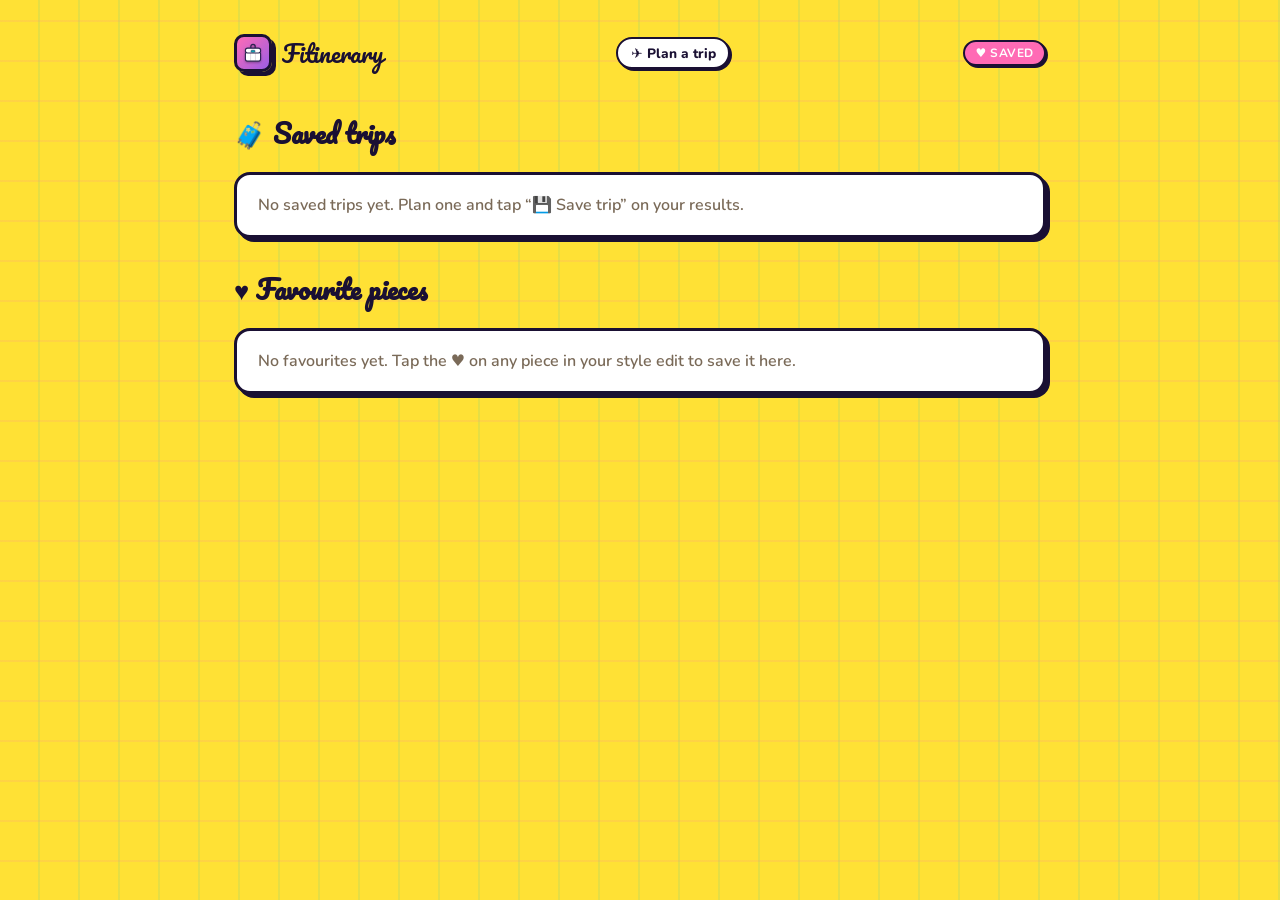
==== favorites.html @ ab30125c "Add Saved: favourite pieces + saved trips - Heart button on every product card -> saves to a favouri" ====
<!DOCTYPE html>
<html lang="en">
<head>
  <meta charset="UTF-8" />
  <meta name="viewport" content="width=device-width, initial-scale=1.0" />
  <title>Fitinerary — Saved</title>
  <link rel="preconnect" href="https://fonts.googleapis.com" />
  <link rel="preconnect" href="https://fonts.gstatic.com" crossorigin />
  <link href="https://fonts.googleapis.com/css2?family=Pacifico&family=Nunito:wght@400;600;700;900&display=swap" rel="stylesheet" />
  <link rel="stylesheet" href="styles.css" />
  <link rel="manifest" href="manifest.webmanifest" />
  <meta name="theme-color" content="#FF6BB5" />
  <link rel="icon" href="icon-192.png" />
  <link rel="apple-touch-icon" href="apple-touch-icon.png" />
  <meta name="apple-mobile-web-app-capable" content="yes" />
  <meta name="apple-mobile-web-app-title" content="Fitinerary" />
  <style>
    .page { max-width: 860px; margin: 0 auto; padding: 1.5rem 1.5rem 4rem; }
    .sec-title { font-family: "Pacifico", cursive; font-size: 1.6rem; margin: 1.8rem 0 1rem; }
    .empty { color: #7a6a58; font-weight: 600; background: #fff; border: var(--border); border-radius: 16px; padding: 1.2rem 1.3rem; box-shadow: var(--shadow); }
    .trip-card { display: flex; align-items: center; gap: 1rem; background: #fff; border: var(--border); border-radius: 16px; box-shadow: var(--shadow); padding: 0.9rem 1.1rem; margin-bottom: 0.8rem; }
    .tc-emoji { font-size: 1.9rem; }
    .tc-main { flex: 1; min-width: 0; }
    .tc-dest { font-family: "Pacifico", cursive; font-size: 1.2rem; }
    .tc-dates { font-size: 0.85rem; color: #7a6a58; font-weight: 600; }
    .tc-tags { font-size: 0.72rem; color: var(--purple); font-weight: 700; margin-top: 0.15rem; text-transform: capitalize; }
    .tc-open { background: var(--teal); border: var(--border); border-radius: 10px; font-family: "Nunito", sans-serif; font-weight: 900; padding: 0.5rem 1rem; cursor: pointer; box-shadow: var(--shadow); text-decoration: none; color: var(--ink); white-space: nowrap; }
    .tc-rm { background: none; border: none; font-size: 1.1rem; cursor: pointer; color: #c0392b; padding: 0.2rem; }
    .fav-grid { display: grid; grid-template-columns: repeat(auto-fill, minmax(140px, 1fr)); gap: 0.8rem; }
    .fav-wrap { position: relative; }
    .fav-card { display: block; background: #fff; border: var(--border); border-radius: 14px; box-shadow: var(--shadow); overflow: hidden; text-decoration: none; color: var(--ink); }
    .fav-img { width: 100%; aspect-ratio: 3/4; background-size: cover; background-position: center top; background-color: #f3ece0; border-bottom: 2px solid var(--ink); }
    .fav-info { padding: 0.5rem 0.6rem 0.6rem; }
    .fav-name { display: block; font-size: 0.78rem; font-weight: 700; line-height: 1.25; height: 2.5em; overflow: hidden; }
    .fav-meta { display: flex; justify-content: space-between; align-items: center; margin-top: 0.3rem; }
    .fav-price { font-weight: 900; color: var(--coral, #e8703a); font-size: 0.82rem; }
    .fav-store { font-size: 0.6rem; color: #aaa; text-transform: uppercase; font-weight: 700; }
    .fav-rm { position: absolute; top: 6px; right: 6px; width: 26px; height: 26px; border-radius: 50%; border: 2px solid var(--ink); background: #fff; color: var(--pink, #ff6bb5); cursor: pointer; z-index: 2; font-size: 13px; }
  </style>
</head>
<body>
  <main class="page">
    <header class="brand">
      <a href="index.html" style="display:flex;align-items:center;gap:.6rem;text-decoration:none;color:inherit;">
        <div class="brand-logo">
          <svg class="suitcase" viewBox="0 0 48 48" width="26" height="26" role="img" aria-label="Fitinerary suitcase">
            <rect class="case-interior" x="12" y="20" width="24" height="9" rx="2" fill="#ff6bb5"/>
            <g class="case-body">
              <rect x="10" y="22" width="28" height="17" rx="4" fill="#ffffff" stroke="#2c2250" stroke-width="2"/>
              <line x1="19.5" y1="23" x2="19.5" y2="38" stroke="#2c2250" stroke-width="1.3" opacity="0.22"/>
              <line x1="28.5" y1="23" x2="28.5" y2="38" stroke="#2c2250" stroke-width="1.3" opacity="0.22"/>
            </g>
            <g class="case-lid">
              <path d="M20 15 v-3 a4 4 0 0 1 8 0 v3" fill="none" stroke="#2c2250" stroke-width="2.4" stroke-linecap="round"/>
              <rect x="10" y="15" width="28" height="9" rx="4" fill="#ffffff" stroke="#2c2250" stroke-width="2"/>
              <rect x="20.5" y="19" width="7" height="3.5" rx="1" fill="#00c4cc" stroke="#2c2250" stroke-width="1.1"/>
            </g>
          </svg>
        </div>
        <span class="brand-name">Fitinerary</span>
      </a>
      <a href="pack.html" class="saved-link">✈︎ Plan a trip</a>
      <div class="brand-badge">♥ saved</div>
    </header>

    <h2 class="sec-title">🧳 Saved trips</h2>
    <div id="tripsWrap"></div>

    <h2 class="sec-title">♥ Favourite pieces</h2>
    <div id="favsWrap"></div>
  </main>

  <script>
    const get = k => { try { return JSON.parse(localStorage.getItem(k) || '[]'); } catch { return []; } };
    const set = (k, v) => localStorage.setItem(k, JSON.stringify(v));
    const EMOJIS = { Tokyo:'🗼', 'New York':'🗽', London:'🎡', Paris:'🗼', Bali:'🌴' };
    const fmtDate = s => s ? new Date(s + 'T00:00:00').toLocaleDateString('en-US', { month:'short', day:'numeric' }) : '';

    function renderTrips() {
      const trips = get('fitinerary_trips'), w = document.getElementById('tripsWrap');
      if (!trips.length) { w.innerHTML = '<div class="empty">No saved trips yet. Plan one and tap “💾 Save trip” on your results.</div>'; return; }
      w.innerHTML = trips.map((t, i) => {
        const tr = t.trip;
        const nights = Math.round((new Date(tr.return) - new Date(tr.departure)) / 86400000);
        const vibes = (tr.vibes || (tr.vibe ? [tr.vibe] : [])).join(' · ');
        return `<div class="trip-card">
          <span class="tc-emoji">${EMOJIS[tr.destination.name] || '📍'}</span>
          <div class="tc-main">
            <div class="tc-dest">${tr.destination.name}</div>
            <div class="tc-dates">${fmtDate(tr.departure)} → ${fmtDate(tr.return)} · ${nights} nights</div>
            ${vibes ? `<div class="tc-tags">${vibes}</div>` : ''}
          </div>
          <button class="tc-open" onclick="openTrip(${i})">Open →</button>
          <button class="tc-rm" onclick="rmTrip(${i})" aria-label="Remove">✕</button>
        </div>`;
      }).join('');
    }
    function openTrip(i) {
      const t = get('fitinerary_trips')[i]; if (!t) return;
      localStorage.setItem('fitinerary_data', JSON.stringify(t.trip));
      location.href = 'results.html';
    }
    function rmTrip(i) { const a = get('fitinerary_trips'); a.splice(i, 1); set('fitinerary_trips', a); renderTrips(); }

    function renderFavs() {
      const favs = get('fitinerary_faves'), w = document.getElementById('favsWrap');
      if (!favs.length) { w.innerHTML = '<div class="empty">No favourites yet. Tap the ♥ on any piece in your style edit to save it here.</div>'; return; }
      w.innerHTML = '<div class="fav-grid">' + favs.map((f, i) => `
        <div class="fav-wrap">
          <button class="fav-rm" onclick="rmFav(${i})" aria-label="Remove">♥</button>
          <a class="fav-card" href="${f.url}" target="_blank" rel="noopener">
            <div class="fav-img" style="background-image:url('${f.img}')"></div>
            <div class="fav-info">
              <span class="fav-name">${f.name}</span>
              <span class="fav-meta"><span class="fav-price">${f.price}</span><span class="fav-store">${f.store}</span></span>
            </div>
          </a>
        </div>`).join('') + '</div>';
    }
    function rmFav(i) { const a = get('fitinerary_faves'); a.splice(i, 1); set('fitinerary_faves', a); renderFavs(); }

    renderTrips();
    renderFavs();
  </script>
</body>
</html>
---- styles.css ----
:root {
  --yellow:  #FFE135;
  --pink:    #FF6BB5;
  --teal:    #00C4CC;
  --purple:  #9B5DE5;
  --orange:  #FF9F1C;
  --white:   #FFFBF0;
  --ink:     #1A1033;
  --border:  3px solid var(--ink);
  --shadow:  4px 4px 0 var(--ink);
  --shadow-lg: 6px 6px 0 var(--ink);
}

* { box-sizing: border-box; margin: 0; padding: 0; }
html { scroll-behavior: smooth; }

body {
  font-family: "Nunito", "Comic Sans MS", system-ui, sans-serif;
  color: var(--ink);
  background: var(--yellow);
  min-height: 100vh;
  overflow-x: hidden;
  -webkit-font-smoothing: antialiased;
}

/* Plaid-ish background */
body::before {
  content: "";
  position: fixed;
  inset: 0;
  z-index: -1;
  background-color: var(--yellow);
  background-image:
    repeating-linear-gradient(
      0deg,
      transparent,
      transparent 38px,
      rgba(255, 107, 181, 0.12) 38px,
      rgba(255, 107, 181, 0.12) 40px
    ),
    repeating-linear-gradient(
      90deg,
      transparent,
      transparent 38px,
      rgba(0, 196, 204, 0.10) 38px,
      rgba(0, 196, 204, 0.10) 40px
    );
}

/* Floating decorations */
.deco {
  position: fixed;
  pointer-events: none;
  z-index: 0;
  user-select: none;
  animation: float 4s ease-in-out infinite;
}
.deco-star1 { top: 8%;  left: 4%;  font-size: 1.6rem; color: var(--purple); animation-delay: 0s; }
.deco-star2 { top: 18%; right: 5%; font-size: 1.2rem; color: var(--pink);   animation-delay: 0.7s; }
.deco-star3 { top: 55%; left: 2%; font-size: 1rem;   color: var(--teal);   animation-delay: 1.4s; }
.deco-sun   { top: 6%;  right: 10%; font-size: 2.2rem; animation-delay: 0.4s; }
.deco-palm  { bottom: 12%; left: 3%; font-size: 2.4rem; animation-delay: 1s; }
.deco-flower{ bottom: 20%; right: 4%; font-size: 1.8rem; animation-delay: 1.8s; }

@keyframes float {
  0%, 100% { transform: translateY(0); }
  50%       { transform: translateY(-10px); }
}

.page {
  max-width: 860px;
  margin: 0 auto;
  padding: 1.5rem 1.5rem 3rem;
  position: relative;
  z-index: 1;
}

/* ───── Header ───── */
.brand {
  display: flex;
  align-items: center;
  gap: 0.6rem;
  padding: 0.5rem 0;
}
.brand-logo {
  width: 2.4rem;
  height: 2.4rem;
  background: linear-gradient(135deg, var(--pink), var(--purple));
  border-radius: 10px;
  display: grid;
  place-items: center;
  font-size: 1.2rem;
  border: var(--border);
  box-shadow: var(--shadow);
  overflow: hidden;
}
.brand-name {
  font-family: "Pacifico", cursive;
  font-size: 1.5rem;
  letter-spacing: -0.01em;
}
.saved-link {
  margin-left: auto;
  font-weight: 800;
  font-size: 0.85rem;
  color: var(--ink);
  text-decoration: none;
  background: #fff;
  border: 2px solid var(--ink);
  border-radius: 999px;
  padding: 0.3rem 0.8rem;
  box-shadow: 2px 2px 0 var(--ink);
}
.saved-link:hover { background: var(--pink); color: #fff; }
.brand-badge {
  margin-left: auto;
  background: var(--pink);
  color: #fff;
  font-size: 0.75rem;
  font-weight: 700;
  padding: 0.2rem 0.65rem;
  border-radius: 999px;
  border: 2px solid var(--ink);
  box-shadow: 2px 2px 0 var(--ink);
  letter-spacing: 0.04em;
  text-transform: uppercase;
}

/* ───── Hero ───── */
.hero {
  display: flex;
  align-items: center;
  justify-content: center;
  gap: 1.5rem;
  padding: 2.5rem 0 1.5rem;
  flex-wrap: wrap;
  text-align: center;
}
.hero-text { flex: 1 1 340px; max-width: 480px; }
.hero-girl { flex: 0 0 auto; width: 230px; max-width: 46vw; }

/* ── Character (pop-art; GSAP morphs panic -> sorted on scroll) ── */
.girl-art { width: 100%; height: auto; display: block; }
.girl-art .happy-only { opacity: 0; }   /* GSAP fades this in as you scroll */
/* fallback if JS/GSAP doesn't run: keep her panicking (happy stays hidden) */

/* ── Get Packing CTA ── */
.cta-pack {
  display: flex;
  flex-direction: column;
  align-items: center;
  margin: 2rem 0 1rem;
}
.cta-btn-big { font-size: 1.3rem; padding: 1rem 2.8rem; }
.hero-tag {
  display: inline-block;
  background: var(--ink);
  color: var(--yellow);
  font-size: 0.82rem;
  font-weight: 700;
  text-transform: uppercase;
  letter-spacing: 0.1em;
  padding: 0.35rem 1rem;
  border-radius: 4px;
  margin-bottom: 1.2rem;
  font-style: italic;
}
.hero h1 {
  font-family: "Pacifico", cursive;
  font-size: clamp(2.8rem, 10vw, 5rem);
  line-height: 1.15;
  letter-spacing: -0.01em;
  margin-bottom: 1.2rem;
}
.h1-accent {
  -webkit-text-stroke: 3px var(--ink);
  color: var(--pink);
  display: inline-block;
  transform: rotate(-2deg);
}
.lede {
  font-size: clamp(1rem, 2.5vw, 1.18rem);
  line-height: 1.75;
  color: var(--ink);
  margin-bottom: 2rem;
}
.cta-btn {
  display: inline-block;
  background: var(--teal);
  color: var(--ink);
  font-family: "Nunito", sans-serif;
  font-weight: 900;
  font-size: 1.1rem;
  padding: 0.9rem 2.2rem;
  border-radius: 12px;
  border: var(--border);
  box-shadow: var(--shadow-lg);
  text-decoration: none;
  transition: transform 0.12s ease, box-shadow 0.12s ease;
  letter-spacing: 0.01em;
}
.cta-btn:hover {
  transform: translate(-2px, -2px);
  box-shadow: 8px 8px 0 var(--ink);
}
.cta-btn:active {
  transform: translate(2px, 2px);
  box-shadow: 2px 2px 0 var(--ink);
}

/* ───── Retro Screen ───── */
.screen-wrap {
  margin: 2.5rem auto;
  max-width: 560px;
  transform: rotate(-1deg);
}
.screen {
  background: #1A1033;
  border: var(--border);
  border-radius: 16px;
  box-shadow: var(--shadow-lg);
  overflow: hidden;
}
.screen-bar {
  background: var(--purple);
  padding: 0.5rem 0.9rem;
  display: flex;
  align-items: center;
  gap: 0.45rem;
  border-bottom: var(--border);
}
.screen-dot {
  display: inline-block;
  width: 12px; height: 12px;
  border-radius: 50%;
  border: 2px solid var(--ink);
}
.dot-r { background: #FF5F56; }
.dot-y { background: #FFBD2E; }
.dot-g { background: #27C93F; }
.screen-title {
  font-size: 0.72rem;
  font-weight: 700;
  color: #fff;
  letter-spacing: 0.08em;
  margin-left: 0.4rem;
  text-transform: uppercase;
  font-family: "Courier New", monospace;
}
.screen-body {
  padding: 1.2rem 1.1rem;
}
.outfit-grid {
  display: grid;
  grid-template-columns: repeat(3, 1fr);
  gap: 0.7rem;
  margin-bottom: 1rem;
}
.outfit-card {
  background: #2E1F5E;
  border: 2px solid #5A3FA0;
  border-radius: 10px;
  padding: 0.75rem 0.5rem 0.6rem;
  text-align: center;
  position: relative;
  transition: transform 0.15s ease;
}
.outfit-card.selected {
  background: var(--pink);
  border-color: #fff;
}
.outfit-card:hover { transform: scale(1.04); }
.outfit-icon { font-size: 1.6rem; display: block; }
.outfit-label {
  display: block;
  font-size: 0.68rem;
  font-weight: 700;
  color: #fff;
  margin-top: 0.3rem;
  letter-spacing: 0.04em;
}
.outfit-check {
  position: absolute;
  top: 4px; right: 6px;
  font-size: 0.75rem;
  color: var(--yellow);
  font-weight: 900;
}
.screen-status {
  font-family: "Courier New", monospace;
  font-size: 0.78rem;
  color: #00FF41;
  background: rgba(0,0,0,0.4);
  border-radius: 6px;
  padding: 0.45rem 0.75rem;
  letter-spacing: 0.04em;
}
.screen-status strong { color: var(--yellow); }
@keyframes blink { 0%,100%{opacity:1} 50%{opacity:0} }
.blink { animation: blink 1s step-start infinite; }

/* ───── How it works ───── */
.how { padding: 1.5rem 0 2rem; }
.section-title {
  font-family: "Pacifico", cursive;
  font-size: 2rem;
  text-align: center;
  margin-bottom: 2rem;
}
.steps {
  display: flex;
  align-items: stretch;
  gap: 0.8rem;
}
.step {
  flex: 1;
  background: var(--white);
  border: var(--border);
  border-radius: 16px;
  padding: 1.5rem 1.2rem 1.3rem;
  box-shadow: var(--shadow);
  position: relative;
  transition: transform 0.15s ease, box-shadow 0.15s ease;
}
.step:hover {
  transform: translate(-2px, -2px);
  box-shadow: var(--shadow-lg);
}
.step:nth-child(1) { background: var(--white); }
.step:nth-child(3) { background: #E8F4FF; }
.step:nth-child(5) { background: #FFF0F8; }
.step-num {
  position: absolute;
  top: -14px;
  left: 14px;
  background: var(--yellow);
  border: var(--border);
  border-radius: 6px;
  font-size: 0.72rem;
  font-weight: 900;
  padding: 1px 8px;
  letter-spacing: 0.08em;
}
.step-icon { font-size: 2rem; display: block; margin-bottom: 0.5rem; }
.step h3 {
  font-size: 1.05rem;
  font-weight: 900;
  margin-bottom: 0.4rem;
}
.step p { font-size: 0.92rem; line-height: 1.55; color: #3d2e5e; }
.step-arrow {
  flex: 0;
  font-size: 1.8rem;
  font-weight: 900;
  color: var(--purple);
  display: flex;
  align-items: center;
  padding-bottom: 1rem;
}

/* ───── Footer ───── */
.foot {
  margin-top: 2.5rem;
  text-align: center;
}
.foot-inner {
  display: inline-block;
  background: var(--ink);
  color: #fff;
  padding: 1rem 2.5rem;
  border-radius: 16px;
  border: var(--border);
  box-shadow: var(--shadow-lg);
}
.foot-logo {
  font-family: "Pacifico", cursive;
  display: block;
  font-size: 1.2rem;
  margin-bottom: 0.3rem;
  color: var(--yellow);
}
.foot-inner p { font-size: 0.88rem; }

/* ───── Suitcase logo (digital art, opens & closes) ───── */
.brand-logo .suitcase {
  display: block;
  filter: drop-shadow(0 1px 1px rgba(0,0,0,0.3));
}
.suitcase .case-lid {
  transform-box: fill-box;
  transform-origin: 50% 100%;            /* hinge at the seam */
  animation: caseOpen 2.8s ease-in-out infinite;
}
@keyframes caseOpen {
  0%, 20%   { transform: rotate(0deg); }
  48%, 60%  { transform: rotate(-32deg); }  /* lid swings open */
  86%, 100% { transform: rotate(0deg); }    /* and closes */
}
@media (prefers-reduced-motion: reduce) {
  .suitcase .case-lid { animation: none; }
}

/* ───── Responsive ───── */
@media (max-width: 640px) {
  .steps { flex-direction: column; }
  .step-arrow { display: none; }
  .outfit-grid { grid-template-columns: repeat(2, 1fr); }
  .deco-sun, .deco-star1, .deco-star3 { display: none; }
}
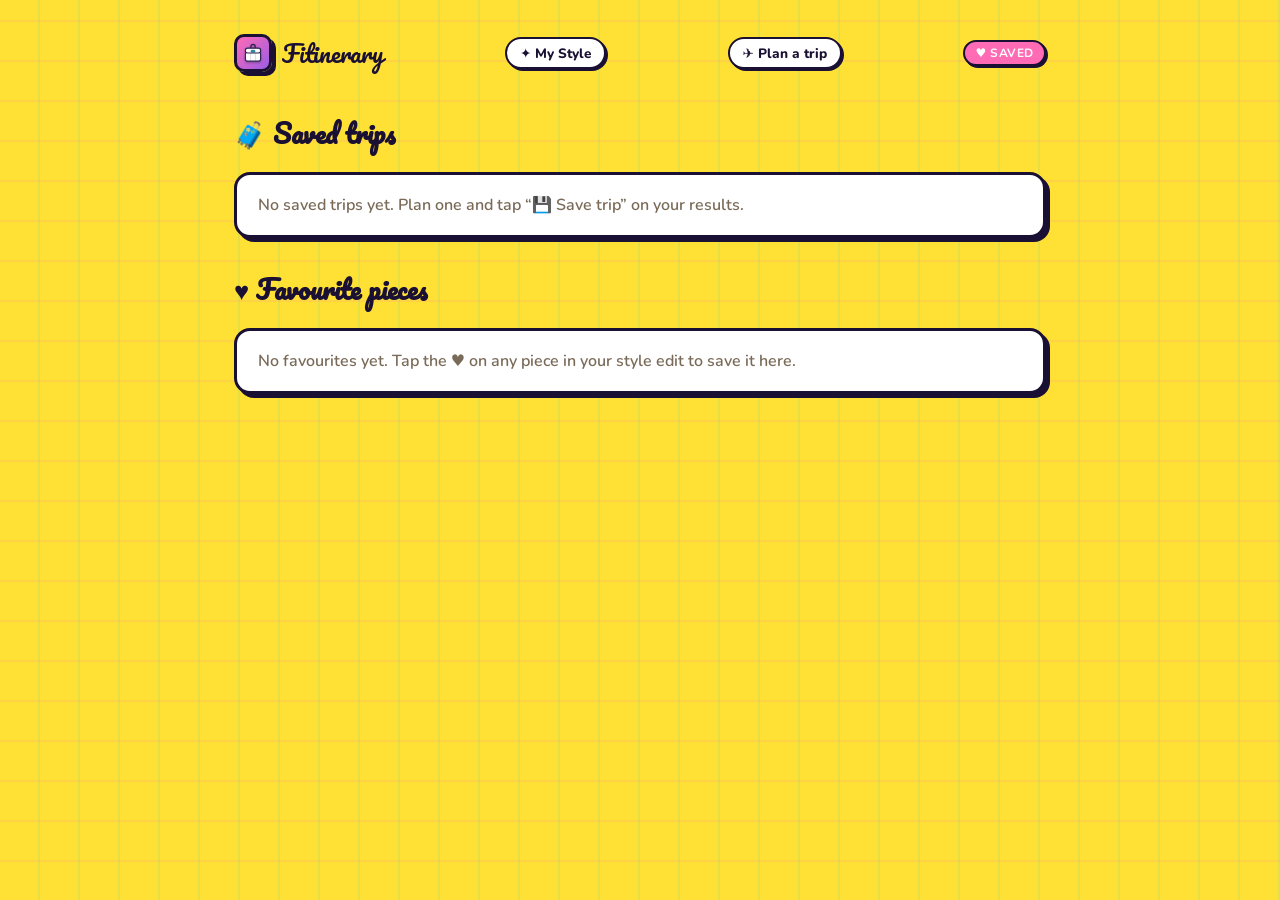
==== commit 4bb9ace0: "Add free Style Profile personalization to the City Edit New "My Style" page (profile.html) saves siz" ====
--- a/favorites.html
+++ b/favorites.html
@@ -59,6 +59,7 @@
         </div>
         <span class="brand-name">Fitinerary</span>
       </a>
+      <a href="profile.html" class="saved-link">✦ My Style</a>
       <a href="pack.html" class="saved-link">✈︎ Plan a trip</a>
       <div class="brand-badge">♥ saved</div>
     </header>
